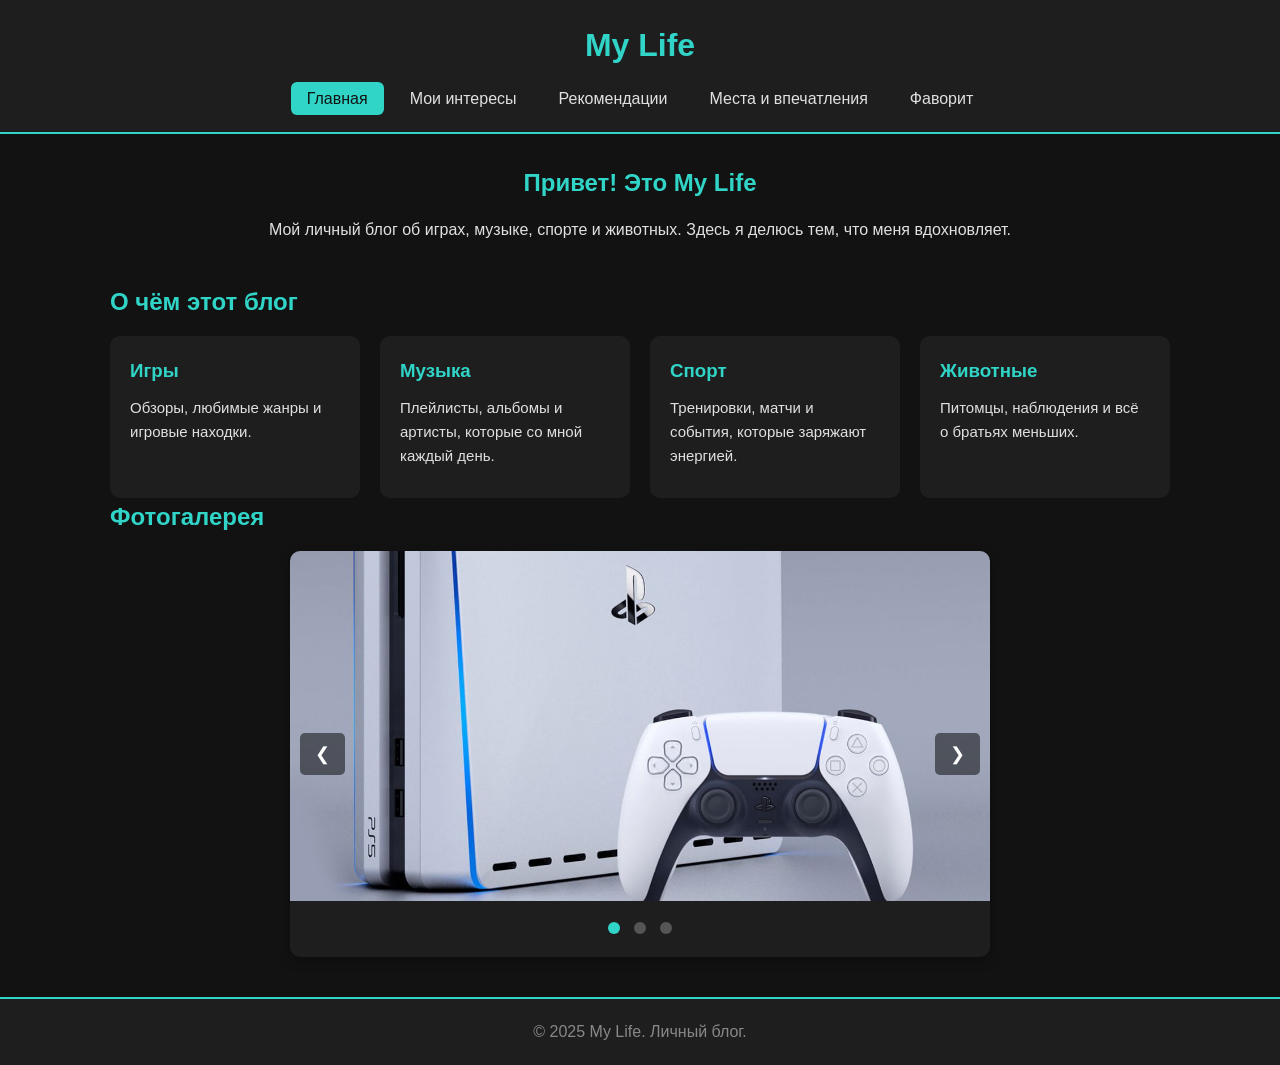
==== index.html @ 76592c69 "Add files via upload" ====
<!DOCTYPE html>
<html lang="ru">
<head>
  <meta charset="UTF-8">
  <meta name="viewport" content="width=device-width, initial-scale=1.0">
  <title>My Life — Главная</title>
  <link rel="stylesheet" href="css/style.css">
</head>
<body>
  <header>
    <h1>My Life</h1>
    <nav>
      <ul class="menu">
        <li><a href="index.html" class="active">Главная</a></li>
        <li><a href="interests.html">Мои интересы</a></li>
        <li><a href="recommendations.html">Рекомендации</a></li>
        <li><a href="places.html">Места и впечатления</a></li>
        <li><a href="favorite.html">Фаворит</a></li>
      </ul>
    </nav>
  </header>

  <main>
    <section class="hero">
      <h2>Привет! Это My Life</h2>
      <p>Мой личный блог об играх, музыке, спорте и животных. Здесь я делюсь тем, что меня вдохновляет.</p>
    </section>

    <section class="cards">
      <h2>О чём этот блог</h2>
      <div class="grid">
        <article class="card">
          <h3>Игры</h3>
          <p>Обзоры, любимые жанры и игровые находки.</p>
        </article>
        <article class="card">
          <h3>Музыка</h3>
          <p>Плейлисты, альбомы и артисты, которые со мной каждый день.</p>
        </article>
        <article class="card">
          <h3>Спорт</h3>
          <p>Тренировки, матчи и события, которые заряжают энергией.</p>
        </article>
        <article class="card">
          <h3>Животные</h3>
          <p>Питомцы, наблюдения и всё о братьях меньших.</p>
        </article>
      </div>
    </section>

    <section class="slider-section">
      <h2>Фотогалерея</h2>
      <div class="slider">
        <div class="slides">
          <img src="images/slide1.jpg" alt="Слайд 1" class="slide active">
          <img src="images/slide2.jpg" alt="Слайд 2" class="slide">
          <img src="images/slide3.jpg" alt="Слайд 3" class="slide">
        </div>
        <button class="slider-btn prev" onclick="prevSlide()">&#10094;</button>
        <button class="slider-btn next" onclick="nextSlide()">&#10095;</button>
        <div class="slider-dots">
          <span class="dot active" onclick="goToSlide(0)"></span>
          <span class="dot" onclick="goToSlide(1)"></span>
          <span class="dot" onclick="goToSlide(2)"></span>
        </div>
      </div>
    </section>
  </main>

  <footer>
    <p>&copy; 2025 My Life. Личный блог.</p>
  </footer>

  <script src="js/game.js"></script>
</body>
</html>
---- css/style.css ----
* {
  margin: 0;
  padding: 0;
  box-sizing: border-box;
}

body {
  font-family: 'Segoe UI', Arial, sans-serif;
  background: #121212;
  color: #e0e0e0;
  line-height: 1.6;
}

header {
  background: #1e1e1e;
  padding: 20px;
  text-align: center;
  border-bottom: 2px solid #30d5c8;
}

header h1 {
  color: #30d5c8;
  margin-bottom: 15px;
}

.menu {
  list-style: none;
  display: flex;
  justify-content: center;
  flex-wrap: wrap;
  gap: 10px;
}

.menu a {
  color: #e0e0e0;
  text-decoration: none;
  padding: 8px 16px;
  border-radius: 6px;
  transition: background 0.3s, color 0.3s;
}

.menu a:hover,
.menu a.active {
  background: #30d5c8;
  color: #121212;
}

main {
  max-width: 1100px;
  margin: 30px auto;
  padding: 0 20px;
}

h2 {
  color: #30d5c8;
  margin-bottom: 15px;
}

.hero {
  text-align: center;
  margin-bottom: 40px;
}

/* =========================================
   СЕТКА И КАРТОЧКИ
   ========================================= */
.grid {
  display: grid;
  grid-template-columns: repeat(auto-fit, minmax(250px, 1fr));
  gap: 20px;
  align-items: stretch; /* Растягивает все карточки на одну высоту */
}

.card {
  background: #1e1e1e;
  border-radius: 10px;
  padding: 20px;
  transition: transform 0.3s, box-shadow 0.3s;
  
  /* Делаем карточку flex-контейнером для управления содержимым */
  display: flex;
  flex-direction: column; 
}

.card:hover {
  transform: translateY(-5px);
  box-shadow: 0 6px 18px rgba(48, 213, 200, 0.2);
}

/* Фиксируем высоту картинок, чтобы они не растягивали карточки по-разному */
.card img {
  width: 100%;
  height: 200px;      /* Одинаковая высота для всех картинок */
  object-fit: cover;  /* Обрезает картинку, сохраняя пропорции, вместо искажения */
  border-radius: 8px;
  margin-bottom: 15px;
}

.card h3 {
  color: #30d5c8;
  margin-bottom: 10px;
}

.card p {
  margin-bottom: 10px;
  font-size: 15px;
}

/* Прижимаем ссылки к самому низу карточки */
.card a {
  color: #30d5c8;
  text-decoration: none;
  margin-top: auto; /* Отталкивает ссылку вниз, если текста в карточке мало */
  transition: opacity 0.3s;
}

.card a:hover {
  opacity: 0.8;
  text-decoration: underline;
}

/* =========================================
   СЛАЙДЕР
   ========================================= */
.slider {
  position: relative;
  max-width: 700px;
  margin: 0 auto;
  overflow: hidden;
  border-radius: 10px;
  box-shadow: 0 4px 12px rgba(0,0,0,0.3);
}

.slides {
  position: relative;
  height: 350px;
}

.slide {
  position: absolute;
  top: 0;
  left: 0;
  width: 100%;
  height: 100%;
  object-fit: cover;
  opacity: 0;
  transition: opacity 0.5s ease-in-out;
}

.slide.active {
  opacity: 1;
}

.slider-btn {
  position: absolute;
  top: 50%;
  transform: translateY(-50%);
  background: rgba(0, 0, 0, 0.5);
  color: #fff;
  border: none;
  padding: 10px 15px;
  cursor: pointer;
  font-size: 18px;
  border-radius: 5px;
  transition: background 0.3s;
}

.slider-btn:hover {
  background: #30d5c8;
  color: #121212;
}

.prev { left: 10px; }
.next { right: 10px; }

.slider-dots {
  text-align: center;
  padding: 15px;
  background: #1e1e1e;
}

.dot {
  display: inline-block;
  width: 12px;
  height: 12px;
  margin: 0 5px;
  background: #555;
  border-radius: 50%;
  cursor: pointer;
  transition: background 0.3s;
}

.dot.active {
  background: #30d5c8;
}

/* =========================================
   ФАВОРИТ (Страница с питомцем)
   ========================================= */
.favorite-block {
  display: flex;
  gap: 30px;
  align-items: flex-start;
  flex-wrap: wrap;
  background: #1e1e1e;
  padding: 25px;
  border-radius: 10px;
}

.favorite-img {
  max-width: 400px;
  width: 100%;
  border-radius: 10px;
  object-fit: cover;
}

.favorite-text {
  flex: 1;
  min-width: 250px;
}

.favorite-text h3 {
  color: #30d5c8;
  font-size: 24px;
  margin-bottom: 15px;
}

/* =========================================
   ПОДВАЛ И РАЗНОЕ
   ========================================= */
footer {
  text-align: center;
  padding: 20px;
  background: #1e1e1e;
  margin-top: 40px;
  color: #888;
  border-top: 2px solid #30d5c8;
}

.reason {
  margin-top: 10px;
  font-size: 0.9em;
  color: #aaa;
  font-style: italic;
}

/* Адаптивность для мобильных устройств */
@media (max-width: 600px) {
  .favorite-block { 
    flex-direction: column; 
  }
  .slides { 
    height: 220px; 
  }
  .card img {
    height: 180px;
  }
}
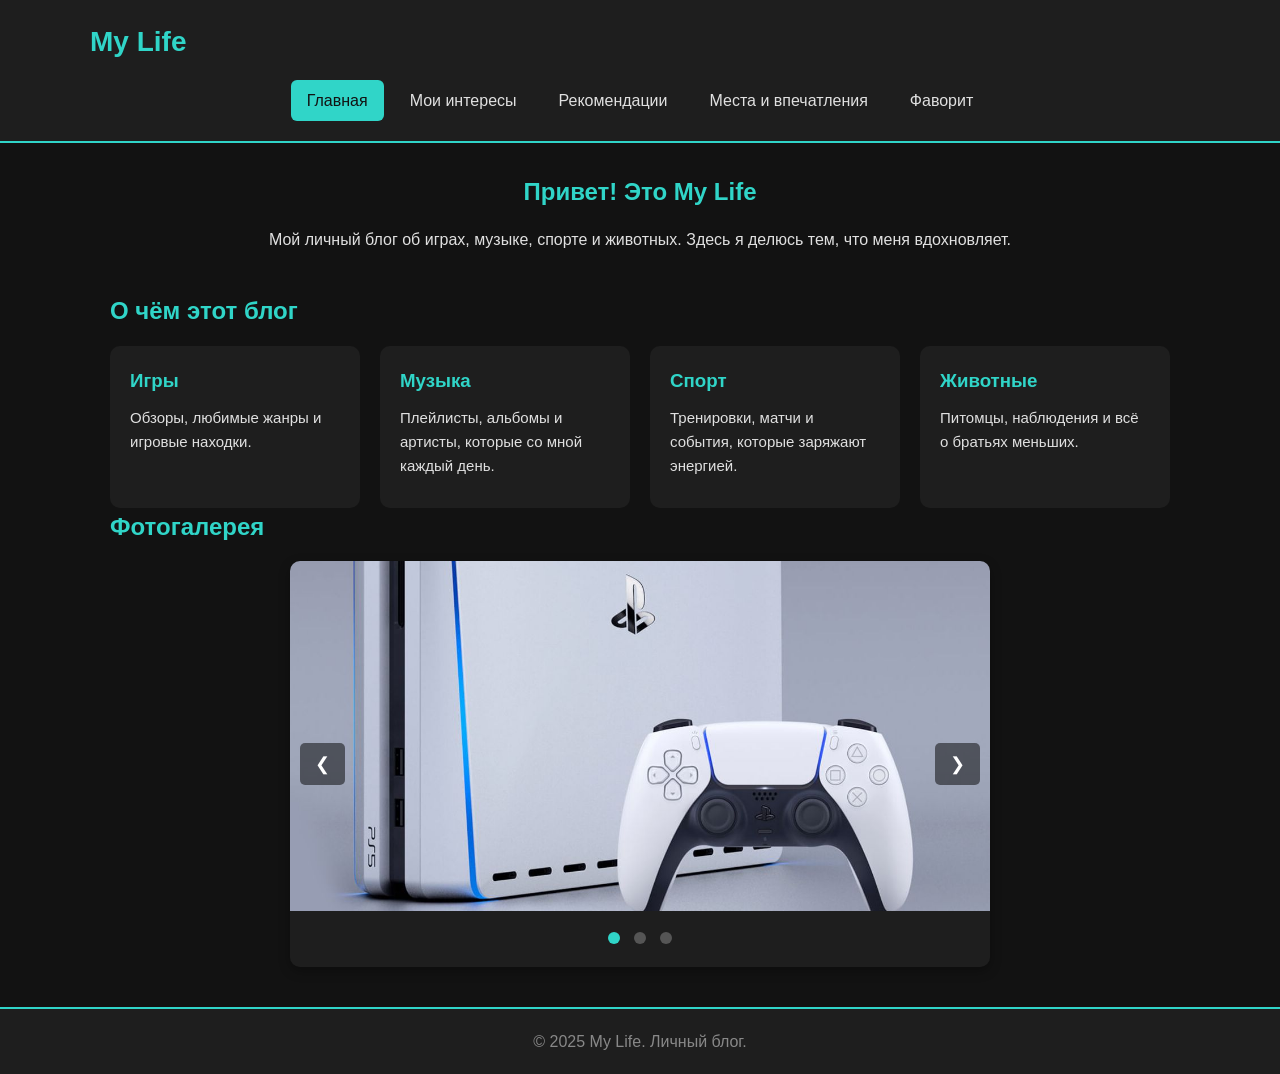
==== commit 770ed7ff: "Add files via upload" ====
--- a/index.html
+++ b/index.html
@@ -8,8 +8,18 @@
 </head>
 <body>
   <header>
-    <h1>My Life</h1>
-    <nav>
+    <div class="header-top">
+      <h1>My Life</h1>
+      <!--Кнопка бургер-->
+      <button class="burger" id="burgerBtn" onclick="toggleMenu()">
+        <span></span>
+        <span></span>
+        <span></span>
+      </button>
+    </div>
+    
+    <!--Само меню-->
+    <nav id="navMenu">
       <ul class="menu">
         <li><a href="index.html" class="active">Главная</a></li>
         <li><a href="interests.html">Мои интересы</a></li>
--- a/css/style.css
+++ b/css/style.css
@@ -11,24 +11,37 @@
   line-height: 1.6;
 }
 
+/* =========================================
+   ШАПКА САЙТА И МЕНЮ-БУРГЕР
+   ========================================= */
 header {
   background: #1e1e1e;
   padding: 20px;
-  text-align: center;
   border-bottom: 2px solid #30d5c8;
 }
 
+.header-top {
+  display: flex;
+  justify-content: space-between; /* Раздвигает заголовок и бургер по краям */
+  align-items: center;
+  max-width: 1100px;
+  margin: 0 auto;
+}
+
 header h1 {
   color: #30d5c8;
-  margin-bottom: 15px;
-}
-
+  margin: 0;
+  font-size: 28px;
+}
+
+/* --- Стили для компьютеров (обычное меню) --- */
 .menu {
   list-style: none;
   display: flex;
   justify-content: center;
   flex-wrap: wrap;
   gap: 10px;
+  margin-top: 15px;
 }
 
 .menu a {
@@ -37,12 +50,83 @@
   padding: 8px 16px;
   border-radius: 6px;
   transition: background 0.3s, color 0.3s;
+  display: inline-block;
 }
 
 .menu a:hover,
 .menu a.active {
   background: #30d5c8;
   color: #121212;
+}
+
+/* --- Кнопка Бургер (скрыта на компьютере) --- */
+.burger {
+  display: none;
+  background: none;
+  border: none;
+  cursor: pointer;
+  flex-direction: column;
+  gap: 5px;
+  padding: 5px;
+}
+
+.burger span {
+  display: block;
+  width: 25px;
+  height: 3px;
+  background-color: #30d5c8;
+  transition: 0.3s;
+}
+
+/* =========================================
+   МОБИЛЬНАЯ ВЕРСИЯ (ширина до 768px)
+   ========================================= */
+@media (max-width: 768px) {
+  /* Показываем бургер */
+  .burger {
+    display: flex;
+  }
+
+  /* Скрываем меню по умолчанию */
+  nav {
+    display: none; 
+    width: 100%;
+  }
+
+  /* Класс open показывает меню (добавляется через JS) */
+  nav.open {
+    display: block;
+  }
+
+  /* Перестраиваем меню в столбик */
+  .menu {
+    flex-direction: column;
+    align-items: center;
+    margin-top: 15px;
+    gap: 5px;
+  }
+
+  .menu li {
+    width: 100%;
+    text-align: center;
+  }
+
+  .menu a {
+    display: block;
+    width: 100%;
+    padding: 12px;
+  }
+
+  /* Анимация бургера в крестик при открытии */
+  .burger.active span:nth-child(1) {
+    transform: translateY(8px) rotate(45deg);
+  }
+  .burger.active span:nth-child(2) {
+    opacity: 0;
+  }
+  .burger.active span:nth-child(3) {
+    transform: translateY(-8px) rotate(-45deg);
+  }
 }
 
 main {
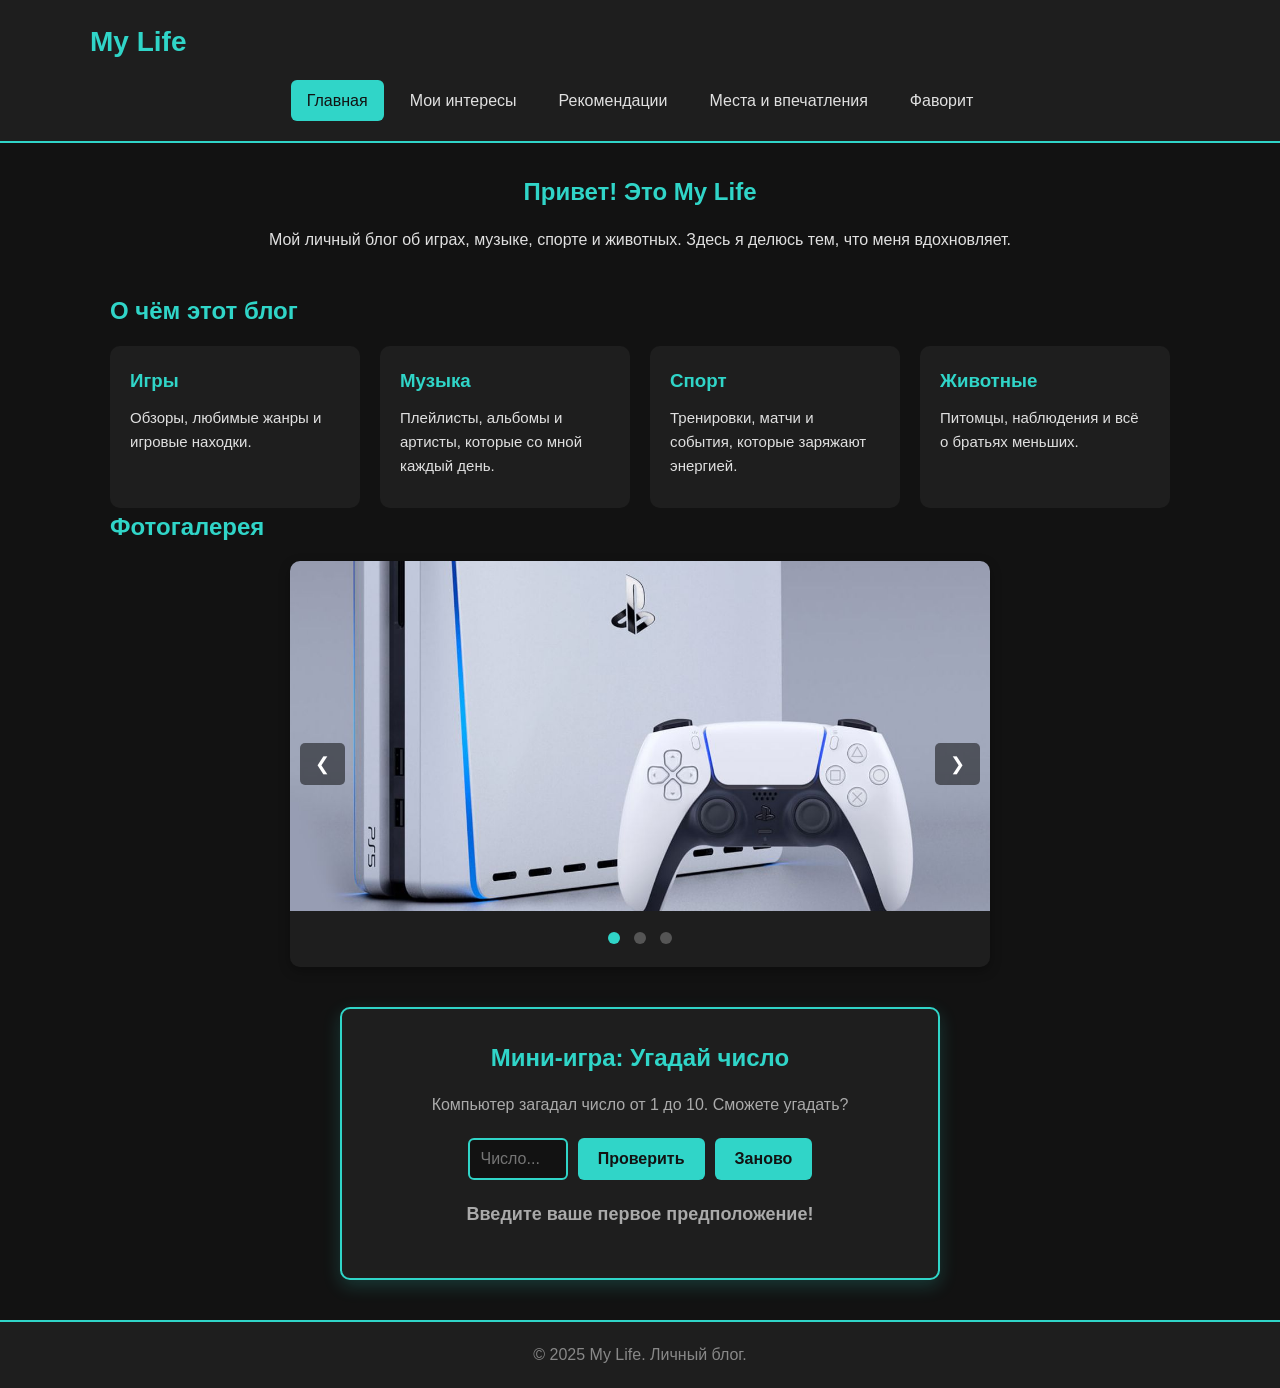
==== commit 3ae7b8e3: "Add files via upload" ====
--- a/index.html
+++ b/index.html
@@ -10,7 +10,6 @@
   <header>
     <div class="header-top">
       <h1>My Life</h1>
-      <!--Кнопка бургер-->
       <button class="burger" id="burgerBtn" onclick="toggleMenu()">
         <span></span>
         <span></span>
@@ -18,7 +17,6 @@
       </button>
     </div>
     
-    <!--Само меню-->
     <nav id="navMenu">
       <ul class="menu">
         <li><a href="index.html" class="active">Главная</a></li>
@@ -75,6 +73,20 @@
         </div>
       </div>
     </section>
+
+    <!-- Игра -->
+    <section class="game-box">
+      <h2>Мини-игра: Угадай число</h2>
+      <p>Компьютер загадал число от 1 до 10. Сможете угадать?</p>
+      
+      <div class="game-controls">
+        <input type="number" id="guessInput" placeholder="Число..." min="1" max="10">
+        <button onclick="checkGuess()">Проверить</button>
+        <button onclick="resetGame()">Заново</button>
+      </div>
+      
+      <p id="gameMessage">Введите ваше первое предположение!</p>
+    </section>
   </main>
 
   <footer>
--- a/css/style.css
+++ b/css/style.css
@@ -12,7 +12,7 @@
 }
 
 /* =========================================
-   ШАПКА САЙТА И МЕНЮ-БУРГЕР
+   ШАПКА И БУРГЕР
    ========================================= */
 header {
   background: #1e1e1e;
@@ -22,7 +22,7 @@
 
 .header-top {
   display: flex;
-  justify-content: space-between; /* Раздвигает заголовок и бургер по краям */
+  justify-content: space-between; 
   align-items: center;
   max-width: 1100px;
   margin: 0 auto;
@@ -34,7 +34,7 @@
   font-size: 28px;
 }
 
-/* --- Стили для компьютеров (обычное меню) --- */
+/* Обычное меню (десктоп) */
 .menu {
   list-style: none;
   display: flex;
@@ -59,7 +59,7 @@
   color: #121212;
 }
 
-/* --- Кнопка Бургер (скрыта на компьютере) --- */
+/* Кнопка Бургер (скрыта на десктопе) */
 .burger {
   display: none;
   background: none;
@@ -79,56 +79,8 @@
 }
 
 /* =========================================
-   МОБИЛЬНАЯ ВЕРСИЯ (ширина до 768px)
-   ========================================= */
-@media (max-width: 768px) {
-  /* Показываем бургер */
-  .burger {
-    display: flex;
-  }
-
-  /* Скрываем меню по умолчанию */
-  nav {
-    display: none; 
-    width: 100%;
-  }
-
-  /* Класс open показывает меню (добавляется через JS) */
-  nav.open {
-    display: block;
-  }
-
-  /* Перестраиваем меню в столбик */
-  .menu {
-    flex-direction: column;
-    align-items: center;
-    margin-top: 15px;
-    gap: 5px;
-  }
-
-  .menu li {
-    width: 100%;
-    text-align: center;
-  }
-
-  .menu a {
-    display: block;
-    width: 100%;
-    padding: 12px;
-  }
-
-  /* Анимация бургера в крестик при открытии */
-  .burger.active span:nth-child(1) {
-    transform: translateY(8px) rotate(45deg);
-  }
-  .burger.active span:nth-child(2) {
-    opacity: 0;
-  }
-  .burger.active span:nth-child(3) {
-    transform: translateY(-8px) rotate(-45deg);
-  }
-}
-
+   ОСНОВНОЙ КОНТЕНТ
+   ========================================= */
 main {
   max-width: 1100px;
   margin: 30px auto;
@@ -145,14 +97,12 @@
   margin-bottom: 40px;
 }
 
-/* =========================================
-   СЕТКА И КАРТОЧКИ
-   ========================================= */
+/* Сетка и карточки */
 .grid {
   display: grid;
   grid-template-columns: repeat(auto-fit, minmax(250px, 1fr));
   gap: 20px;
-  align-items: stretch; /* Растягивает все карточки на одну высоту */
+  align-items: stretch;
 }
 
 .card {
@@ -160,8 +110,6 @@
   border-radius: 10px;
   padding: 20px;
   transition: transform 0.3s, box-shadow 0.3s;
-  
-  /* Делаем карточку flex-контейнером для управления содержимым */
   display: flex;
   flex-direction: column; 
 }
@@ -171,11 +119,10 @@
   box-shadow: 0 6px 18px rgba(48, 213, 200, 0.2);
 }
 
-/* Фиксируем высоту картинок, чтобы они не растягивали карточки по-разному */
 .card img {
   width: 100%;
-  height: 200px;      /* Одинаковая высота для всех картинок */
-  object-fit: cover;  /* Обрезает картинку, сохраняя пропорции, вместо искажения */
+  height: 200px;
+  object-fit: cover;
   border-radius: 8px;
   margin-bottom: 15px;
 }
@@ -190,17 +137,52 @@
   font-size: 15px;
 }
 
-/* Прижимаем ссылки к самому низу карточки */
 .card a {
   color: #30d5c8;
   text-decoration: none;
-  margin-top: auto; /* Отталкивает ссылку вниз, если текста в карточке мало */
+  margin-top: auto; 
   transition: opacity 0.3s;
 }
 
 .card a:hover {
   opacity: 0.8;
   text-decoration: underline;
+}
+
+.reason {
+  margin-top: 10px;
+  font-size: 0.9em;
+  color: #aaa;
+  font-style: italic;
+}
+
+/* Фаворит */
+.favorite-block {
+  display: flex;
+  gap: 30px;
+  align-items: flex-start;
+  flex-wrap: wrap;
+  background: #1e1e1e;
+  padding: 25px;
+  border-radius: 10px;
+}
+
+.favorite-img {
+  max-width: 400px;
+  width: 100%;
+  border-radius: 10px;
+  object-fit: cover;
+}
+
+.favorite-text {
+  flex: 1;
+  min-width: 250px;
+}
+
+.favorite-text h3 {
+  color: #30d5c8;
+  font-size: 24px;
+  margin-bottom: 15px;
 }
 
 /* =========================================
@@ -279,39 +261,73 @@
 }
 
 /* =========================================
-   ФАВОРИТ (Страница с питомцем)
-   ========================================= */
-.favorite-block {
-  display: flex;
-  gap: 30px;
-  align-items: flex-start;
-  flex-wrap: wrap;
-  background: #1e1e1e;
-  padding: 25px;
-  border-radius: 10px;
-}
-
-.favorite-img {
-  max-width: 400px;
-  width: 100%;
-  border-radius: 10px;
-  object-fit: cover;
-}
-
-.favorite-text {
-  flex: 1;
-  min-width: 250px;
-}
-
-.favorite-text h3 {
-  color: #30d5c8;
-  font-size: 24px;
-  margin-bottom: 15px;
-}
-
-/* =========================================
-   ПОДВАЛ И РАЗНОЕ
-   ========================================= */
+   ИГРА "УГАДАЙ ЧИСЛО"
+   ========================================= */
+.game-box {
+    background: #1e1e1e;
+    border-radius: 10px;
+    padding: 30px;
+    max-width: 600px;
+    margin: 40px auto;
+    text-align: center;
+    border: 2px solid #30d5c8;
+    box-shadow: 0 6px 18px rgba(48, 213, 200, 0.2);
+}
+
+.game-box p {
+    margin-bottom: 20px;
+    color: #aaa;
+}
+
+.game-controls {
+    display: flex;
+    justify-content: center;
+    gap: 10px;
+    margin-bottom: 20px;
+    flex-wrap: wrap;
+}
+
+.game-controls input {
+    padding: 10px;
+    font-size: 16px;
+    border: 2px solid #30d5c8;
+    border-radius: 6px;
+    background: #121212;
+    color: #fff;
+    width: 100px;
+    text-align: center;
+}
+
+.game-controls input:focus {
+    outline: none;
+    box-shadow: 0 0 8px rgba(48, 213, 200, 0.5);
+}
+
+.game-controls button {
+    padding: 10px 20px;
+    font-size: 16px;
+    background: #30d5c8;
+    color: #121212;
+    border: none;
+    border-radius: 6px;
+    cursor: pointer;
+    font-weight: bold;
+    transition: background 0.3s, transform 0.2s;
+}
+
+.game-controls button:hover {
+    background: #fff;
+    transform: scale(1.05);
+}
+
+#gameMessage {
+    font-weight: bold;
+    font-size: 18px;
+    margin-top: 15px;
+    min-height: 27px;
+}
+
+/* Подвал */
 footer {
   text-align: center;
   padding: 20px;
@@ -321,15 +337,51 @@
   border-top: 2px solid #30d5c8;
 }
 
-.reason {
-  margin-top: 10px;
-  font-size: 0.9em;
-  color: #aaa;
-  font-style: italic;
-}
-
-/* Адаптивность для мобильных устройств */
-@media (max-width: 600px) {
+/* =========================================
+   МОБИЛЬНАЯ ВЕРСИЯ
+   ========================================= */
+@media (max-width: 768px) {
+  .burger {
+    display: flex;
+  }
+
+  nav {
+    display: none; 
+    width: 100%;
+  }
+
+  nav.open {
+    display: block;
+  }
+
+  .menu {
+    flex-direction: column;
+    align-items: center;
+    margin-top: 15px;
+    gap: 5px;
+  }
+
+  .menu li {
+    width: 100%;
+    text-align: center;
+  }
+
+  .menu a {
+    display: block;
+    width: 100%;
+    padding: 12px;
+  }
+
+  .burger.active span:nth-child(1) {
+    transform: translateY(8px) rotate(45deg);
+  }
+  .burger.active span:nth-child(2) {
+    opacity: 0;
+  }
+  .burger.active span:nth-child(3) {
+    transform: translateY(-8px) rotate(-45deg);
+  }
+  
   .favorite-block { 
     flex-direction: column; 
   }
